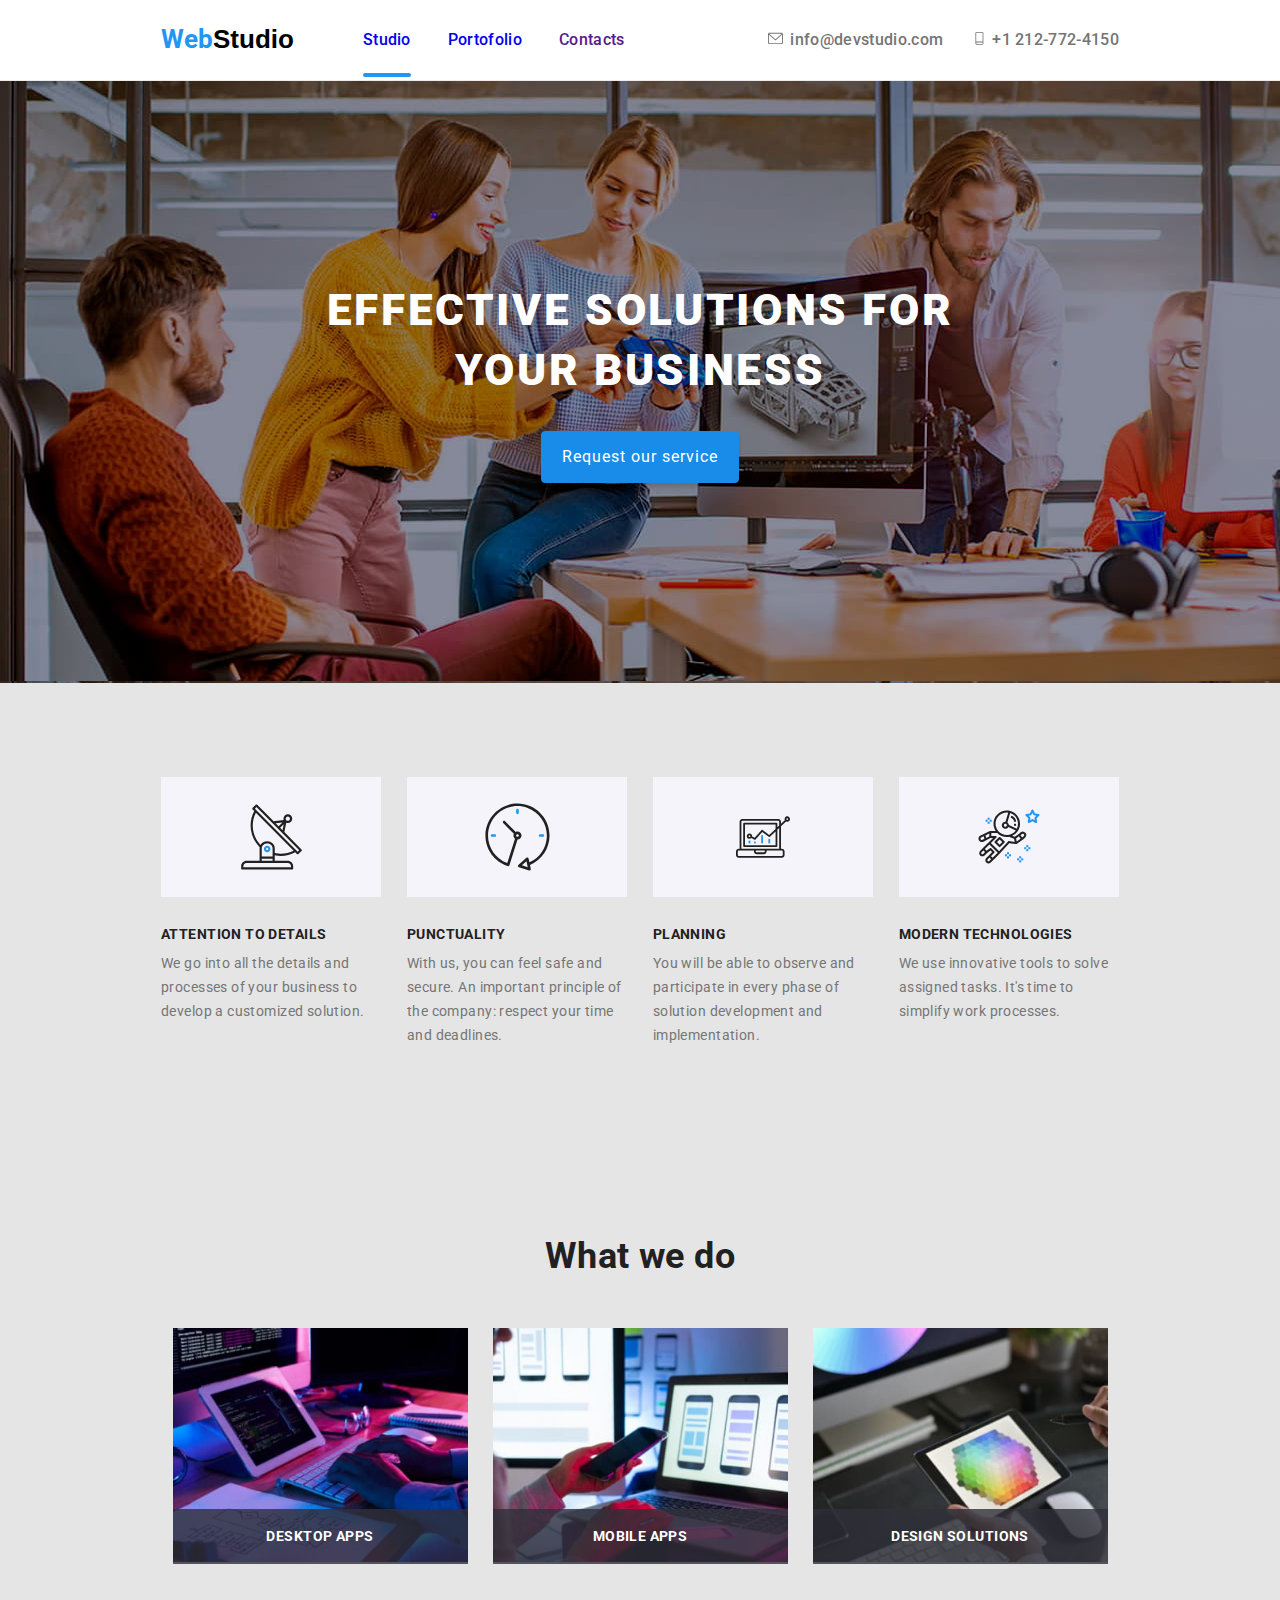
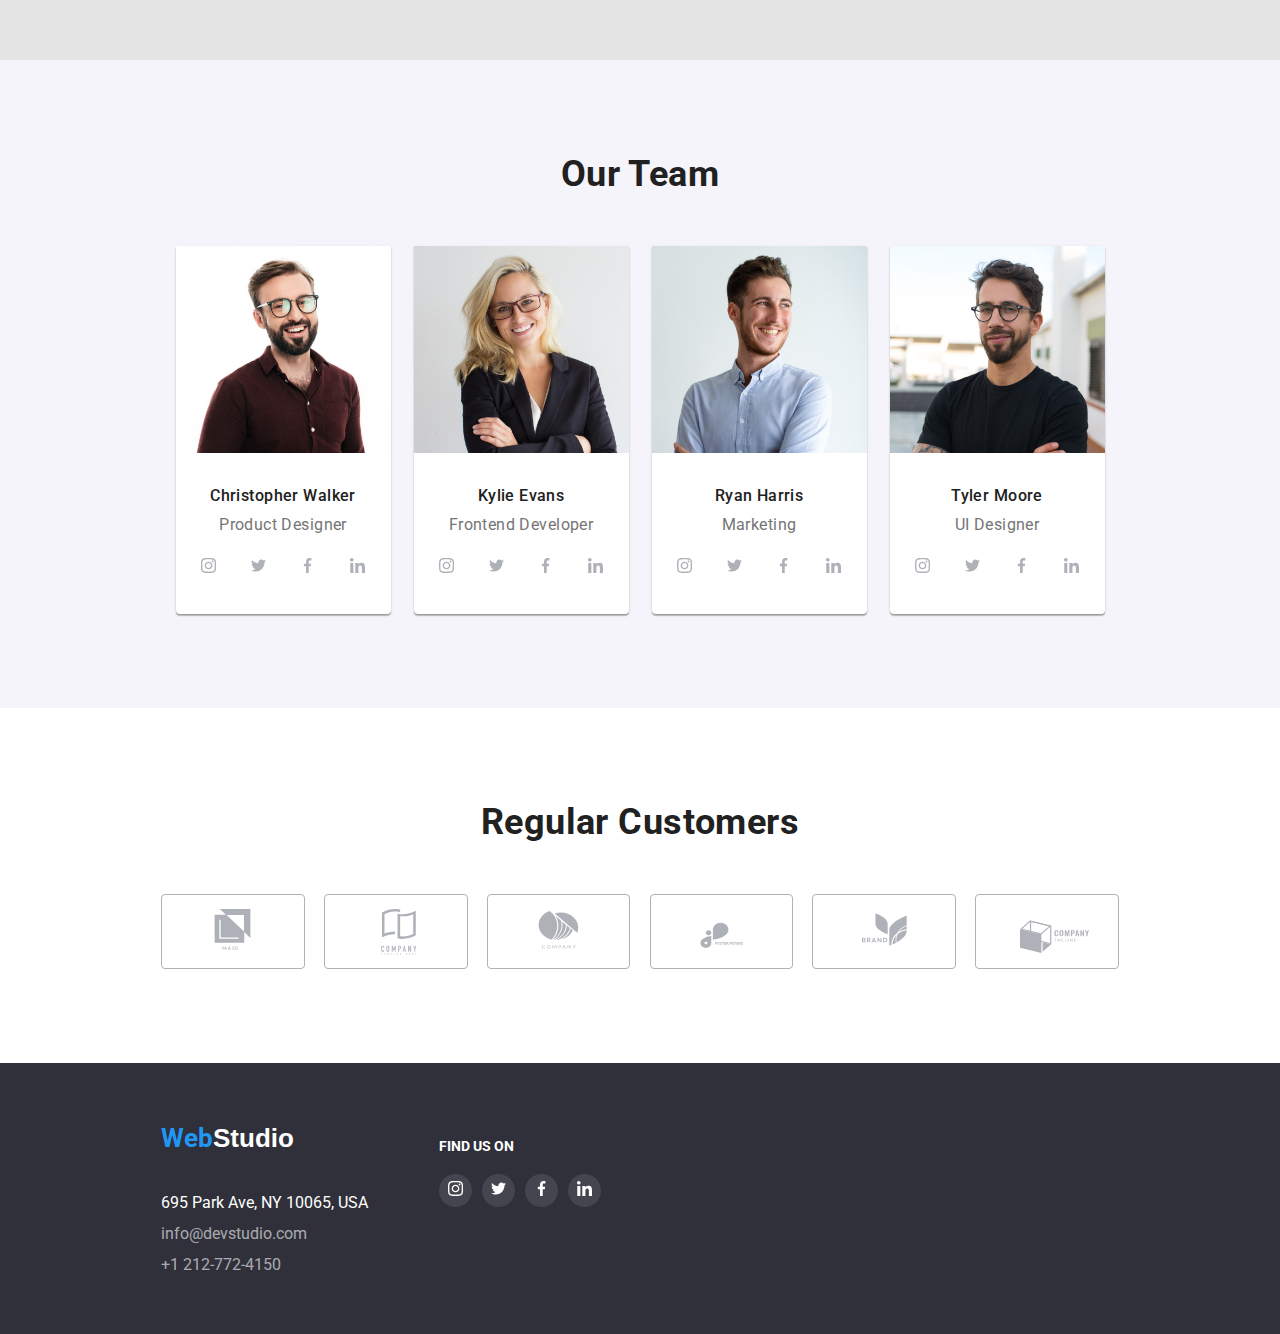
==== index.html @ 103708bf "add files" ====
<!DOCTYPE html>
<html lang="en">

<head>
  <meta charset="UTF-8" />
  <meta http-equiv="X-UA-Compatible" content="IE=edge" />
  <meta name="viewport" content="width=device-width, initial-scale=1.0" />
  <title>Homework</title>
  <link rel="stylesheet" href="node_modules/modern-normalize/modern-normalize.css" />
  <link rel="preconnect" href="https://fonts.googleapis.com" />
  <link rel="preconnect" href="https://fonts.gstatic.com" crossorigin />
  <link href="https://fonts.googleapis.com/css2?family=Roboto:wght@400;500;700;900&display=swap" rel="stylesheet" />
  <link rel="stylesheet" href="./css/style.css" />
</head>

<body>
  <div class="backdrop is-hidden" data-modal>
    <div class="modal">
      <a class="close-btn" data-modal-close>
        <div class="close-btn-container">
          <svg class="close-btn-icon" width="11px" height="11px">
            <use href="./images/icons.svg#close-btn"></use>
          </svg>
        </div>
      </a>
      <form action="" class="modal-form">
        <h3>Leave your information and we'll call you back</h3>
        <label class="modal-form-label">
          <svg class="modal-form-icon">
            <use href="./images/icons.svg#icon-person-form"></use>
          </svg>
          Name
          <input type="text" name="name">
        </label>
        <label class="modal-form-label">
          <svg class="modal-form-icon">
            <use href="./images/icons.svg#icon-phone-form"></use>
          </svg>
          Telephone
          <input type="tel" name="phone">
        </label>
        <label class="modal-form-label">
          <svg class="modal-form-icon">
            <use href="./images/icons.svg#icon-mail-form"></use>
          </svg>
          E-mail
          <input type="email" name="email">
        </label>
        <label class="modal-form-label">
          Comments
          <textarea name="comments" placeholder="Enter the text"></textarea>
        </label>
        <label class="modal-form-label checkbox-label">
          <input type="checkbox" name="terms-agree" class="checkbox-input">
          I agree with the letter and accept the <span> Terms and Conditions</span>
        </label>
        <button type="submit">Send</button>
      </form>
    </div>
  </div>
  <!-- -- --- header --- -- -->
  <header class="page-header">
    <div class="container">
      <a href="./index.html" class="logo-anchor undecorate-text"><span>Web</span>Studio</a>
      <nav>
        <ul class="nav-links unstyle-list">
          <li class="nav-links-item">
            <a href="./index.html" class="undecorate-text current-page-indicator">Studio</a>
          </li>
          <li class="nav-links-item">
            <a href="./portfolio.html" class="undecorate-text">Portofolio</a>
          </li>
          <li class="nav-links-item">
            <a href="" class="undecorate-text">Contacts</a>
          </li>
        </ul>
      </nav>
      <ul class="header-contact unstyle-list">
        <li>
          <a href="mailto:info@devstudio.com" class="mail undecorate-text">
            <svg class="header-icons" width="16px" height="14px">
              <use href="./images/icons.svg#icon-envelope-hover"></use>
            </svg>info@devstudio.com</a>
        </li>
        <li>
          <a href="tel:+12127724150" class="phone undecorate-text">
            <svg class="header-icons" width="12px" height="14px">
              <use href="./images/icons.svg#icon-smartphone"></use>
            </svg>+1 212-772-4150</a>
        </li>
      </ul>
    </div>
  </header>
  <!-- -- --- finish header --- -- -->
  <main>
    <section class="hero-section section">
      <div class="container">
        <h1 class="hero-title">
          EFFECTIVE SOLUTIONS FOR <br />
          YOUR BUSINESS
        </h1>
        <button type="button" class="hero-button" data-modal-open>Request our service</button>
      </div>
    </section>
    <!-- create section our characteristics -->
    <section class="characteristics section side-padding">
      <div class="container">
        <ul class="unstyle-list">
          <li class="description-card">
            <div class="description-image">
              <svg class="description-icons" width="65px" height="70px">
                <use href="./images/icons.svg#icon-antenna-1"></use>
              </svg>
            </div>
            <h4 class="description-title">ATTENTION TO DETAILS</h4>
            <p class="description-text">
              We go into all the details and processes of your business to
              develop a customized solution.
            </p>
          </li>
          <li class="description-card">
            <div class="description-image">
              <svg class="description-icons" width="67px" height="70px">
                <use href="./images/icons.svg#icon-clock-1"></use>
              </svg>
            </div>
            <h4 class="description-title">PUNCTUALITY</h4>
            <p class="description-text">
              With us, you can feel safe and secure. An important principle of
              the company: respect your time and deadlines.
            </p>
          </li>
          <li class="description-card">
            <div class="description-image">
              <svg class="description-icons" width="70px" height="54px">
                <use href="./images/icons.svg#icon-diagram-1"></use>
              </svg>
            </div>
            <h4 class="description-title">PLANNING</h4>
            <p class="description-text">
              You will be able to observe and participate in every phase of
              solution development and implementation.
            </p>
          </li>
          <li class="description-card">
            <div class="description-image">
              <svg class="description-icons" width="70px" height="61px">
                <use href="./images/icons.svg#icon-astronaut-1"></use>
              </svg>
            </div>
            <h4 class="description-title">MODERN TECHNOLOGIES</h4>
            <p class="description-text">
              We use innovative tools to solve assigned tasks. It's time to
              simplify work processes.
            </p>
          </li>
        </ul>
      </div>
    </section>
    <!-- create what we do section -->
    <section class="what-we-do section side-padding">
      <div class="container">
        <h2 class="section-title">What we do</h2>
        <ul class="presentation-image unstyle-list">
          <li class="what-we-do-card">
            <img class="what-we-do-image" src="./images/what-we-do-1.jpg" alt="first image with what we do"
              width="370" />
            <div class="what-we-do-text">
              <p>DESKTOP APPS</p>
            </div>
          </li>
          <li class="what-we-do-card">
            <img class="what-we-do-image" src="./images/what-we-do-2.jpg" alt="second image with what we do"
              width="370" />
            <div class="what-we-do-text">
              <p>Mobile APPS</p>
            </div>
          </li>
          <li class="what-we-do-card">
            <img class="what-we-do-image" src="./images/what-we-do-3.jpg" alt="third image with what we do"
              width="370" />
            <div class="what-we-do-text">
              <p>DESIGN SOLUTIONS</p>
            </div>
          </li>
        </ul>
      </div>
    </section>
    <!-- create our team section -->
    <section class="team-members section side-padding">
      <div class="container">
        <h2 class="section-title">Our Team</h2>
        <ul class="our-team unstyle-list">
          <li class="team-card">
            <img class="team-person-image" src="./images/team-img-1.jpg" alt="first team member image" width="270" />
            <h3 class="person-name">Christopher Walker</h3>
            <p class="person-job">Product Designer</p>
            <ul class="social-media unstyle-list">
              <li class="social-media-item">
                <a href="#" target="_blank">
                  <svg class="social-icons" width="15px" height="15px">
                    <use href="./images/icons.svg#icon-instagram-2"></use>
                  </svg>
                </a>
              </li>
              <li class="social-media-item">
                <a href="#" target="_blank">
                  <svg class="social-icons" width="15px" height="15px">
                    <use href="./images/icons.svg#icon-twitter-1"></use>
                  </svg>
                </a>
              </li>
              <li class="social-media-item">
                <a href="#" target="_blank">
                  <svg class="social-icons" width="15px" height="15px">
                    <use href="./images/icons.svg#icon-facebook-1"></use>
                  </svg>
                </a>
              </li>
              <li class="social-media-item">
                <a href="#" target="_blank">
                  <svg class="social-icons" width="15px" height="15px">
                    <use href="./images/icons.svg#icon-linkedin-1"></use>
                  </svg>
                </a>
              </li>
            </ul>
          </li>
          <li class="team-card">
            <img class="team-person-image" src="./images/team-img-2.jpg" alt="second team member image" width="270" />
            <h3 class="person-name">Kylie Evans</h3>
            <p class="person-job">Frontend Developer</p>
            <ul class="social-media unstyle-list">
              <li class="social-media-item">
                <a href="#" target="_blank">
                  <svg class="social-icons" width="15px" height="15px">
                    <use href="./images/icons.svg#icon-instagram-2"></use>
                  </svg>
                </a>
              </li>
              <li class="social-media-item">
                <a href="#" target="_blank">
                  <svg class="social-icons" width="15px" height="15px">
                    <use href="./images/icons.svg#icon-twitter-1"></use>
                  </svg>
                </a>
              </li>
              <li class="social-media-item">
                <a href="#" target="_blank">
                  <svg class="social-icons" width="15px" height="15px">
                    <use href="./images/icons.svg#icon-facebook-1"></use>
                  </svg>
                </a>
              </li>
              <li class="social-media-item">
                <a href="#" target="_blank">
                  <svg class="social-icons" width="15px" height="15px">
                    <use href="./images/icons.svg#icon-linkedin-1"></use>
                  </svg>
                </a>
              </li>
            </ul>
          </li>
          <li class="team-card">
            <img class="team-person-image" src="./images/team-img-3.jpg" alt="third team member image" width="270" />
            <h3 class="person-name">Ryan Harris</h3>
            <p class="person-job">Marketing</p>
            <ul class="social-media unstyle-list">
              <li class="social-media-item">
                <a href="#" target="_blank">
                  <svg class="social-icons" width="15px" height="15px">
                    <use href="./images/icons.svg#icon-instagram-2"></use>
                  </svg>
                </a>
              </li>
              <li class="social-media-item">
                <a href="#" target="_blank">
                  <svg class="social-icons" width="15px" height="15px">
                    <use href="./images/icons.svg#icon-twitter-1"></use>
                  </svg>
                </a>
              </li>
              <li class="social-media-item">
                <a href="#" target="_blank">
                  <svg class="social-icons" width="15px" height="15px">
                    <use href="./images/icons.svg#icon-facebook-1"></use>
                  </svg>
                </a>
              </li>
              <li class="social-media-item">
                <a href="#" target="_blank">
                  <svg class="social-icons" width="15px" height="15px">
                    <use href="./images/icons.svg#icon-linkedin-1"></use>
                  </svg>
                </a>
              </li>
            </ul>
          </li>
          <li class="team-card">
            <img class="team-person-image" src="./images/team-img-4.jpg" alt="last team member image" width="270" />
            <h3 class="person-name">Tyler Moore</h3>
            <p class="person-job">UI Designer</p>
            <ul class="social-media unstyle-list">
              <li class="social-media-item">
                <a href="#" target="_blank">
                  <svg class="social-icons" width="15px" height="15px">
                    <use href="./images/icons.svg#icon-instagram-2"></use>
                  </svg>
                </a>
              </li>
              <li class="social-media-item">
                <a href="#" target="_blank">
                  <svg class="social-icons" width="15px" height="15px">
                    <use href="./images/icons.svg#icon-twitter-1"></use>
                  </svg>
                </a>
              </li>
              <li class="social-media-item">
                <a href="#" target="_blank">
                  <svg class="social-icons" width="15px" height="15px">
                    <use href="./images/icons.svg#icon-facebook-1"></use>
                  </svg>
                </a>
              </li>
              <li class="social-media-item">
                <a href="#" target="_blank">
                  <svg class="social-icons" width="15px" height="15px">
                    <use href="./images/icons.svg#icon-linkedin-1"></use>
                  </svg>
                </a>
              </li>
            </ul>
          </li>
        </ul>
      </div>
    </section>
    <!-- --- Regular Customers section --- -->
    <section class="regular-customers section side-padding">
      <div class="container">
        <h2 class="section-title">Regular Customers</h2>
        <ul class="regular-customors-icons unstyle-list">
          <li class="customor-icon-container">
            <a href="#" target="_blank">
              <svg class="customor-icon" width="41px" height="47px">
                <use href="./images/icons.svg#icon-grouplogo1"></use>
              </svg>
            </a>
          </li>
          <li class="customor-icon-container">
            <a href="#" target="_blank">
              <svg class="customor-icon" width="40px" height="52px">
                <use href="./images/icons.svg#icon-grouplogo2"></use>
              </svg>
            </a>
          </li>
          <li class="customor-icon-container">
            <a href="#" target="_blank">
              <svg class="customor-icon" width="43px" height="41px">
                <use href="./images/icons.svg#icon-grouplogo3"></use>
              </svg>
            </a>
          </li>
          <li class="customor-icon-container">
            <a href="#" target="_blank">
              <svg class="customor-icon" width="84px" height="41px">
                <use href="./images/icons.svg#icon-grouplogo4"></use>
              </svg>
            </a>
          </li>
          <li class="customor-icon-container">
            <a href="#" target="_blank">
              <svg class="customor-icon" width="63px" height="45px">
                <use href="./images/icons.svg#icon-grouplogo5"></use>
              </svg>
            </a>
          </li>
          <li class="customor-icon-container">
            <a href="#" target="_blank">
              <svg class="customor-icon" width="94px" height="54px">
                <use href="./images/icons.svg#icon-grouplogo6"></use>
              </svg>
            </a>
          </li>
        </ul>
      </div>
    </section>
  </main>
  <!-- creating footer -->
  <footer class="page-footer side-padding">
    <div class="container">
      <div class="footer-address">
        <a href="./index.html" class="logo-anchor undecorate-text footer-logo"><span>Web</span>Studio</a>
        <address class="footer-address">
          695 Park Ave, NY 10065, USA <br />
          <a href="mailto:info@devstudio.com" class="footer-mail undecorate-text">info@devstudio.com</a>
          <a href="tel:+12127724150" class="footer-phone undecorate-text">+1 212-772-4150</a>
        </address>
      </div>
      <div class="footer-social-icons">
        <h4>Find us on</h4>
        <ul class="social-media unstyle-list">
          <li class="social-media-item">
            <a href="#" target="_blank">
              <svg class="social-icons" width="15px" height="15px">
                <use href="./images/icons.svg#icon-instagram-2"></use>
              </svg>
            </a>
          </li>
          <li class="social-media-item">
            <a href="#" target="_blank">
              <svg class="social-icons" width="15px" height="15px">
                <use href="./images/icons.svg#icon-twitter-1"></use>
              </svg>
            </a>
          </li>
          <li class="social-media-item">
            <a href="#" target="_blank">
              <svg class="social-icons" width="15px" height="15px">
                <use href="./images/icons.svg#icon-facebook-1"></use>
              </svg>
            </a>
          </li>
          <li class="social-media-item">
            <a href="#" target="_blank">
              <svg class="social-icons" width="15px" height="15px">
                <use href="./images/icons.svg#icon-linkedin-1"></use>
              </svg>
            </a>
          </li>
        </ul>
      </div>
    </div>
  </footer>
  <script src="./js/modal.js"></script>
</body>

</html>
---- css/style.css ----
:root {
    --logo-and-hover-color: #2196F3;
    --button-color: #188CE8;
    --white-color: #ffffff;
    --links-color: #212121;
    --text-color: #757575;
    --hero-bg: #2F303A;
    --what-we-do-bg: #E5E5E5;
    --our-team-bg: #F5F4FA;
    --social-media-bottons: #AFB1B8;
    /* transitions */
    --transition-timing: cubic-bezier(0.4, 0, 0.2, 1);
    --transition-duration: 250ms;
}

*,
::after,
::before {
    margin: 0;
    padding: 0;
    box-sizing: border-box;
    font-family: 'Roboto', sans-serif;
}

main {
    font-size: 14px;
    color: var(--text-color);
    letter-spacing: 0.03em;
    line-height: 1.14;
}

.container {
    max-width: 1200px;
    margin: 0 auto;
    display: flex;
}

.section {
    padding: 94px 0;
}

a,
button {
    transition-property: color, background-color, border, fill;
    transition-timing-function: var(--transition-timing);
    transition-duration: var(--transition-duration);
}

.side-padding {
    padding-left: 161px;
    padding-right: 161px;
}

/* header style */
.page-header {
    background-color: var(--white-color);
    padding: 24px 161px 25px 161px;
    /* am calculat dimensiunile ca sa corespunda pt width de 1200px 
    in loc de 1600 cat este in figma */
    border-bottom: 1px solid #ECECEC;
}

.page-header .container {
    align-items: center;
}

.logo-anchor {
    font-family: 'Raleway', sans-serif;
    font-size: 26px;
    line-height: 1.19;
    color: #000000;
    font-weight: 700;
    margin-right: 69px;
}

.logo-anchor span {
    color: var(--logo-and-hover-color);
}

.nav-links {
    letter-spacing: 0.02em;
    color: var(--links-color);
    font-weight: 500;
    display: flex;
    gap: 37px;
}

.header-contact {
    margin-left: auto;
    display: flex;
    gap: 30px;
}

.mail,
.phone {
    letter-spacing: 0.02em;
    color: var(--links-color);
    font-weight: 500;
    color: var(--text-color);
}

.header-icons {
    fill: currentColor;
    margin-right: 7px;
}

.logo-anchor:hover,
.logo-anchor:focus {
    color: var(--logo-and-hover-color);
}

.nav-links a:hover,
.nav-links a:focus {
    color: var(--logo-and-hover-color);
}

.mail:hover,
.mail:focus {
    color: var(--logo-and-hover-color);
}

.phone:hover,
.phone:focus {
    color: var(--logo-and-hover-color);
}

.undecorate-text {
    text-decoration: none;
}

.unstyle-list {
    list-style-type: none;
}

.nav-links-item {
    position: relative;
}

.current-page-indicator::after {
    content: "";
    width: 100%;
    height: 4px;
    border-radius: 2px;
    position: absolute;
    left: 0;
    bottom: -28px;
    background-color: var(--logo-and-hover-color);
}

/*  ---- style for modal ---- */

.backdrop {
    position: fixed;
    height: 100vh;
    width: 100vw;
    background: rgba(0, 0, 0, 0.2);
    z-index: 99;
    display: flex;
    align-items: center;
    justify-content: center;
    transition: opacity var(--transition-duration) var(--transition-timing),
        transform 750ms var(--transition-timing);
}

.modal {
    width: 400px;
    height: 450px;
    background-color: var(--white-color);
    position: relative;
    box-shadow: 0px 1px 3px rgba(0, 0, 0, 0.12), 0px 1px 1px rgba(0, 0, 0, 0.14), 0px 2px 1px rgba(0, 0, 0, 0.2);
    border-radius: 4px;
}

.modal p {
    padding: 50px;
}

.is-hidden {
    visibility: hidden;
    opacity: 0;
    pointer-events: none;
    transform: scale(0.1);

}

.close-btn {
    color: #000000;
}

.close-btn-container {
    color: inherit;
    width: 30px;
    height: 30px;
    border: 1px solid rgba(0, 0, 0, 0.1);
    border-radius: 50%;
    padding: 9px;
    display: flex;
    align-items: center;
    justify-content: center;
    position: absolute;
    right: 8px;
    top: 8px;
}

.close-btn-icon {
    fill: currentColor;
}

.close-btn:hover,
.close-btn:focus {
    color: var(--logo-and-hover-color);
}

.modal-form {
    padding: 30px;
    display: flex;
    flex-direction: column;
}

.modal-form h3 {
    text-align: center;
    font-size: 15px;
    line-height: 23px;
    font-weight: 700;
    color: var(--links-color);
}

.modal-form-icon {
    width: 12px;
    height: 12px;
    position: absolute;
    top: 55%;
    left: 10px;
}

.modal-form-label:hover .modal-form-icon,
.modal-form-label:focus .modal-form-icon {
    fill: var(--logo-and-hover-color);
}
input:focus .modal-form-icon {
    fill: var(--logo-and-hover-color);

}

.modal-form-label {
    display: flex;
    flex-direction: column;
    color: var(--text-color);
    gap: 4px;
    position: relative;
    flex-basis: 100%;
    font-size: 10px;
    margin-top: 10px;
}

.modal-form-label input {
    height: 30px;
    border: 1px solid rgba(33, 33, 33, 0.2);
    border-radius: 4px;
    padding-left: 26px;
}

.modal-form-label input:hover,
.modal-form-label input:focus {
    cursor: pointer;
    border: none;
    outline: 1px solid var(--logo-and-hover-color);
}

.modal-form-label textarea:hover,
.modal-form-label textarea:focus {
    outline: 1px solid var(--logo-and-hover-color);

}

.modal-form-label textarea {
    width: 100%;
    height: 90px;
    resize: none;
    border: 1px solid rgba(33, 33, 33, 0.2);
    border-radius: 4px;
    font-size: 11px;
    padding: 9px 10px;
}

.modal-form-label textarea::placeholder {
    font-size: 11px;
    color: rgba(117, 117, 117, 0.5);
}

.checkbox-input {
    width: 12px;
}

.checkbox-label:hover .checkbox-input,
.checkbox-label:focus .checkbox-input{
    outline: none;
    
}

.checkbox-label {
    flex-direction: row;
    align-items: center;
    justify-content: center;
}

.checkbox-label span {
    color: var(--logo-and-hover-color);
    text-decoration: underline;
}

.checkbox-label span:hover {
    cursor: pointer;
}

.modal-form button {
    background-color: var(--button-color);
    box-shadow: 0px 4px 4px rgba(0, 0, 0, 0.15);
    border-radius: 4px;
    font-size: 12px;
    padding: 8px 50px;
    margin-top: 18px;
    border: 1px solid var(--button-color);
    width: fit-content;
    align-self: center;
    color: var(--white-color);
}

.modal-form button:hover,
.modal-form button:focus {
    cursor: pointer;
    background-color: var(--logo-and-hover-color)
}

/* ---- hero style ----- */

.hero-section {
    background-color: var(--hero-bg);
    padding: 200px 0;
    text-align: center;
    background-image: url("../images/hero-img-bg.jpg");
}

.hero-section .container {
    flex-direction: column;
    align-items: center;
    gap: 30px;
}

.hero-title {
    color: var(--white-color);
    font-size: 44px;
    line-height: 1.36;
    letter-spacing: 0.06em;
    font-weight: 900;
}

.hero-button {
    background-color: var(--button-color);
    color: var(--white-color);
    font-size: 16px;
    line-height: 1.87;
    letter-spacing: 0.06em;
    padding: 10px 20px;
    width: fit-content;
    border: 1px solid var(--button-color);
    border-radius: 4px;
    box-shadow: 0px 4px 4px rgba(0, 0, 0, 0.15);
}

.hero-button:hover,
.hero-button:focus {
    cursor: pointer;
    background-color: var(--logo-and-hover-color);
}

/* ----- our characteristics style ------- */

.characteristics,
.what-we-do {
    background-color: var(--what-we-do-bg);
}

.characteristics ul {
    display: flex;
    justify-content: space-between;
}

.description-card {
    width: 23%;
}

.description-image {
    display: flex;
    height: 120px;
    margin-bottom: 30px;
    background-color: var(--our-team-bg);
    justify-content: center;
    align-items: center;
}

.description-title {
    font-weight: 700;
    color: var(--links-color);
}

.description-text {
    line-height: 1.71;
    margin-top: 10px;
}

/* ----- what we do style ------- */

.section-title {
    font-weight: 700;
    font-size: 36px;
    line-height: 1.16;
    margin: auto;
    color: var(--links-color);
}

.what-we-do .container {
    flex-direction: column;
    align-items: center;
    gap: 50px;
}

.presentation-image {
    display: flex;
    gap: 25px;
}

.what-we-do-image {
    width: 295px;
}

.what-we-do-card {
    position: relative;
}

.what-we-do-text {
    text-transform: uppercase;
    font-weight: 700;
    color: var(--white-color);
    background: rgba(47, 48, 58, 0.8);
    width: 100%;
    height: 55px;
    display: flex;
    align-items: center;
    justify-content: center;
    position: absolute;
    bottom: 2px;
}

/* ------ our team section style ------ */

.team-members {
    background-color: var(--our-team-bg);
}

.team-members .container {
    flex-direction: column;
    gap: 50px;
    align-items: center;
}

.team-card {
    background-color: var(--white-color);
    text-align: center;
    box-shadow: 0px 1px 3px rgba(0, 0, 0, 0.12),
        0px 1px 1px rgba(0, 0, 0, 0.14),
        0px 2px 1px rgba(0, 0, 0, 0.2);
    border-radius: 0px 0px 4px 4px;
}

.our-team {
    display: flex;
    gap: 23px;
}

.team-person-image {
    width: 215px;
    margin-bottom: 30px;
}

.person-name {
    font-weight: 500;
    font-size: 16px;
    line-height: 1.18;
    color: var(--links-color);
    margin-bottom: 10px;
}

.person-job {
    font-size: 16px;
    line-height: 1.18;
    padding-bottom: 16px;
}

.social-media {
    display: flex;
    align-items: center;
    justify-content: space-evenly;
    padding-bottom: 30px;
}

.social-media-item {
    width: 33px;
    height: 33px;
    border-radius: 50%;
    display: flex;
    align-items: center;
    justify-content: center;
    color: var(--social-media-bottons);
}

.social-media-item:hover,
.social-media-item:focus {
    background-color: var(--logo-and-hover-color);
    color: var(--white-color);
}

.social-media-item a {
    color: currentColor;
    padding: 9;
}

.social-icons {
    fill: currentColor;
}

/* --- Regular Customers section --- */

.regular-customers .container {
    display: flex;
    flex-direction: column;
    align-items: center;
}

.regular-customors-icons {
    display: flex;
    width: 100%;
    justify-content: space-between;
    padding-top: 50px;
}

.customor-icon-container {
    border: 1px solid var(--social-media-bottons);
    border-radius: 4px;
    height: 75px;
    width: 15%;
    display: flex;
    align-items: center;
    justify-content: center;
    color: var(--social-media-bottons);
}

.customor-icon-container:hover,
.customor-icon-container:active {
    color: var(--logo-and-hover-color);
    border: 1px solid var(--logo-and-hover-color);
}

.customor-icon-container a {
    color: currentColor;
}

.customor-icon {
    fill: currentColor;
}

/* ----- footer style ------ */

.page-footer {
    background-color: var(--hero-bg);
    padding-top: 60px;
    padding-bottom: 60px;
}

.page-footer .container {
    gap: 71px;
}

.footer-social-icons {
    padding-top: 15px;
}

.footer-social-icons .social-media-item {
    background: rgba(255, 255, 255, 0.1);
    margin-right: 10px;
}

.footer-social-icons .social-media-item:hover,
.footer-social-icons .social-media-item:focus {
    background-color: var(--logo-and-hover-color);
}

.footer-social-icons .social-icons {
    fill: var(--white-color);
}

.footer-social-icons h4 {
    color: var(--white-color);
    font-weight: 700;
    line-height: 16.41px;
    font-size: 14px;
    text-transform: uppercase;
    padding-bottom: 20px;
}

.footer-address {
    color: var(--white-color);
    font-style: normal;
    display: flex;
    flex-direction: column;
    gap: 12px;
}

.footer-mail,
.footer-phone {
    color: rgba(255, 255, 255, 0.6);
}

.footer-logo {
    color: var(--white-color);
    margin-bottom: 28px;
}

.footer-mail:hover,
.footer-mail:focus,
.footer-phone:hover,
.footer-phone:focus {
    color: var(--logo-and-hover-color);
}

/*    ------- portofolio style --------- */
/* styling filter buttons */

.portofolio-page {
    background: var(--what-we-do-bg);
}

.portofolio-page .container {
    flex-direction: column;
    gap: 50px;
}

.filter {
    display: flex;
    gap: 8px;
    margin: auto;
}

.filter-item {
    color: var(--links-color);
    font-weight: 500;
    font-size: 16px;
    line-height: 1.62;
    background-color: #F5F4FA;
    border: none;
    padding: 6px 22px;
}

.filter-item:hover,
.filter-item:focus {
    background-color: var(--logo-and-hover-color);
    color: var(--white-color);
    cursor: pointer;
}

/* cards style */

.portofolio {
    display: flex;
    flex-wrap: wrap;
    gap: 22px;
}

.portofolio-card {
    background-color: var(--white-color);
    border: 1px solid #EEEEEE;
    width: 280px;
}

.portofolio-card:hover,
.portofolio-card:focus {
    box-shadow: 0px 1px 1px rgba(0, 0, 0, 0.12),
        0px 4px 4px rgba(0, 0, 0, 0.06),
        1px 4px 6px rgba(0, 0, 0, 0.16);
}

.portofolio-card-image {
    width: 100%;
    position: relative;
    overflow: hidden;
}

.portofolio-card-image img {
    width: 100%;
    vertical-align: bottom;
}

.overlay-container {
    width: 100%;
    height: 100%;
    position: absolute;
    bottom: 0;
    background-color: var(--logo-and-hover-color);
    transform: translateY(100%);
    transition: transform var(--transition-duration) var(--transition-timing);
    background: rgba(33, 150, 243, 0.9)
}

.overlay-container p {
    color: var(--white-color);
    padding: 55px 20px;
}

.portofolio-card:hover .overlay-container {
    transform: translateY(0);
}

.card-text {
    border: 1px solid #EEEEEE;
    border-top: none;
    padding: 20px 24px;
}

.portofolio-card-name {
    color: var(--links-color);
    font-weight: 700;
    font-size: 14px;
    line-height: 2;
    margin-bottom: 4px;
}

.portofolio-card-description {
    font-size: 12px;
    line-height: 1.87;
}

@media screen and (max-width: 600px) {
    main {
        font-size: 12px;
        letter-spacing: 0.02em;
        line-height: 1;
    }

    .section {
        padding: 50px 0;
    }


    .side-padding {
        padding-left: 20px;
        padding-right: 20px;
    }

    .page-header {
        padding: 10px 20px 10px 20px;
    }

    .page-header .container {
        flex-direction: column;
        gap: 10px;
    }

    .logo-anchor {
        font-size: 20px;
    }

    .current-page-indicator::after {
        bottom: -5px;
    }

    .header-contact {
        flex-direction: column;
        margin: auto;
        padding: 20px;
        gap: 15px;
    }

    .hero-title {
        font-size: 28px;
        line-height: 1.2;
        letter-spacing: 0.04em;
    }

    .hero-button {
        font-size: 14px;
    }

    .modal {
        width: 80%;
        height: 60%;
    }

    .characteristics ul {
        flex-direction: column;
        gap: 22px;
    }

    .description-card {
        width: 90%;
        margin: auto;
    }

    .presentation-image {
        flex-direction: column;
    }

    .our-team {
        flex-wrap: wrap;
    }

    .team-card {
        margin: auto;
    }

    .regular-customers h2 {
        text-align: center;
    }

    .regular-customors-icons {
        flex-wrap: wrap;
    }

    .customor-icon-container {
        width: 30%;
        margin-bottom: 15px;
    }

    .page-footer .container {
        flex-direction: column;
        gap: 20px;
    }

    /* --- portofolio --- */

    .filter {
        flex-wrap: wrap;
    }
}
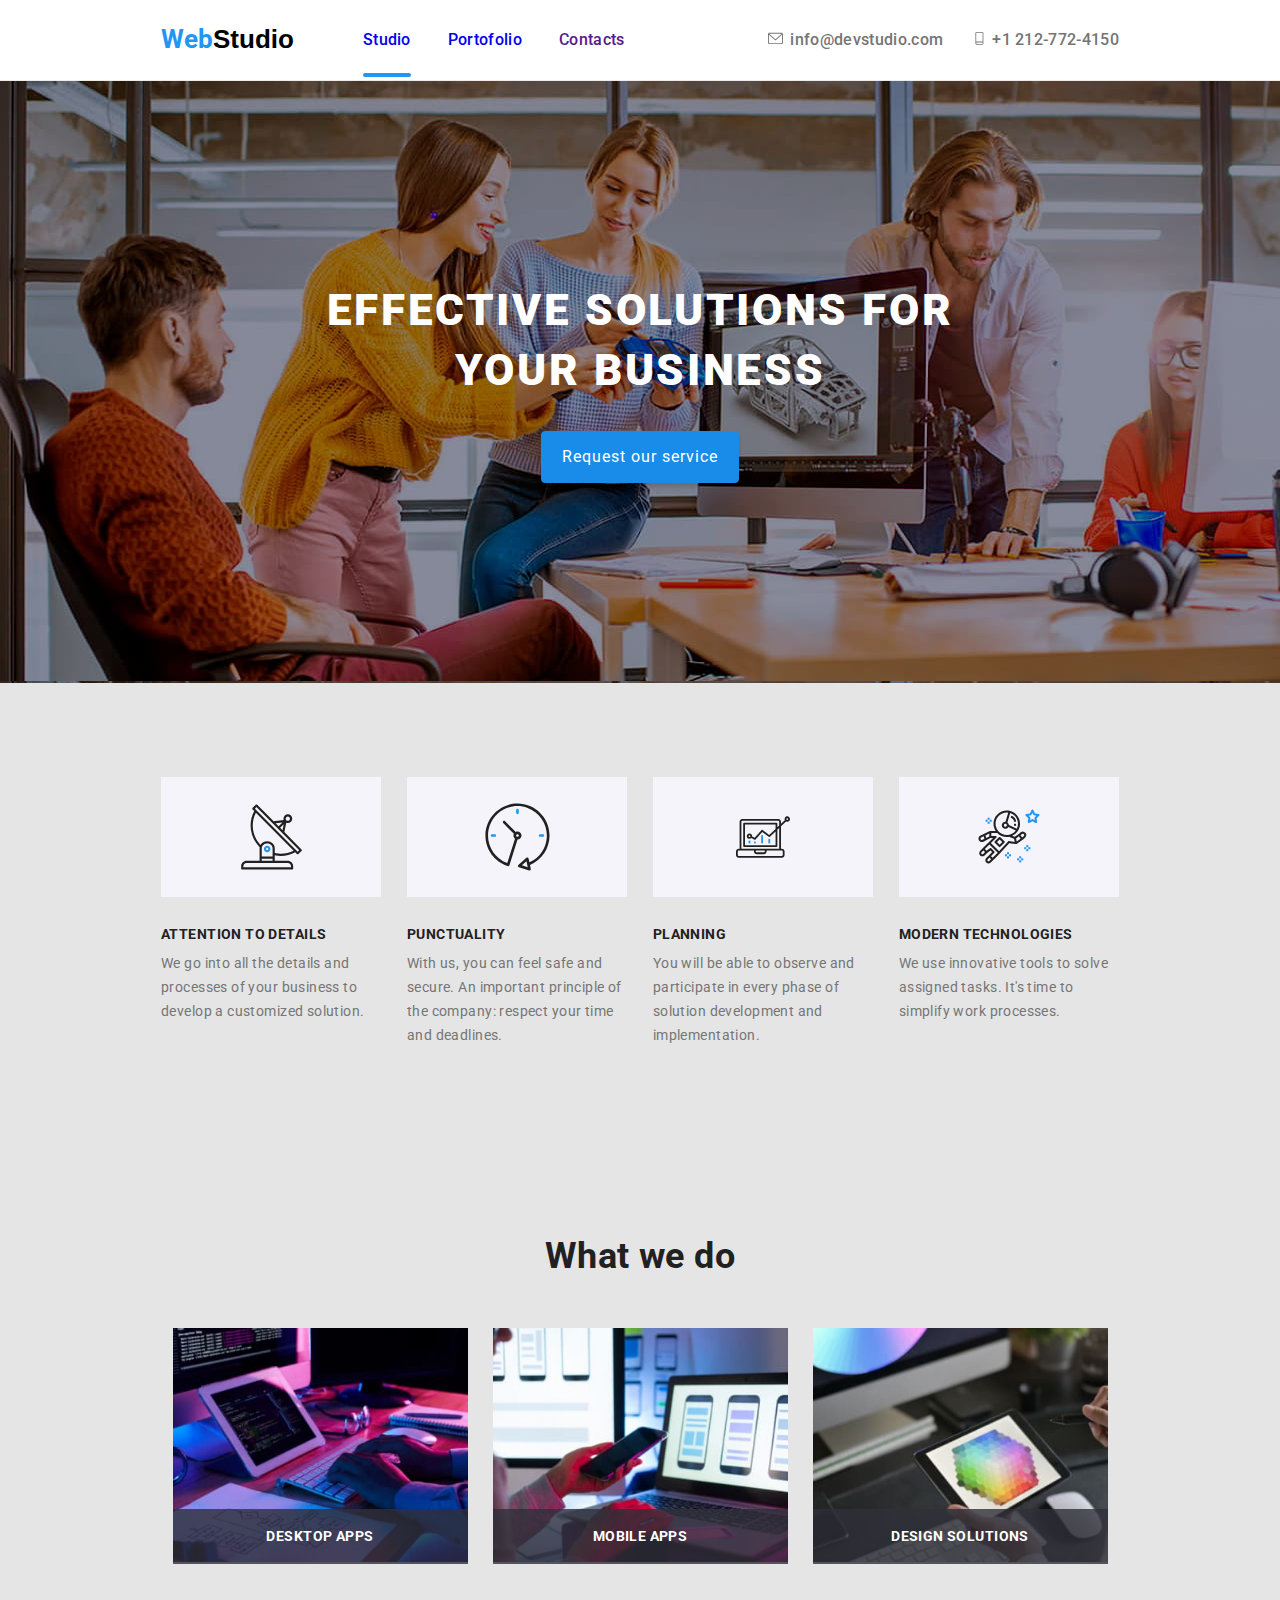
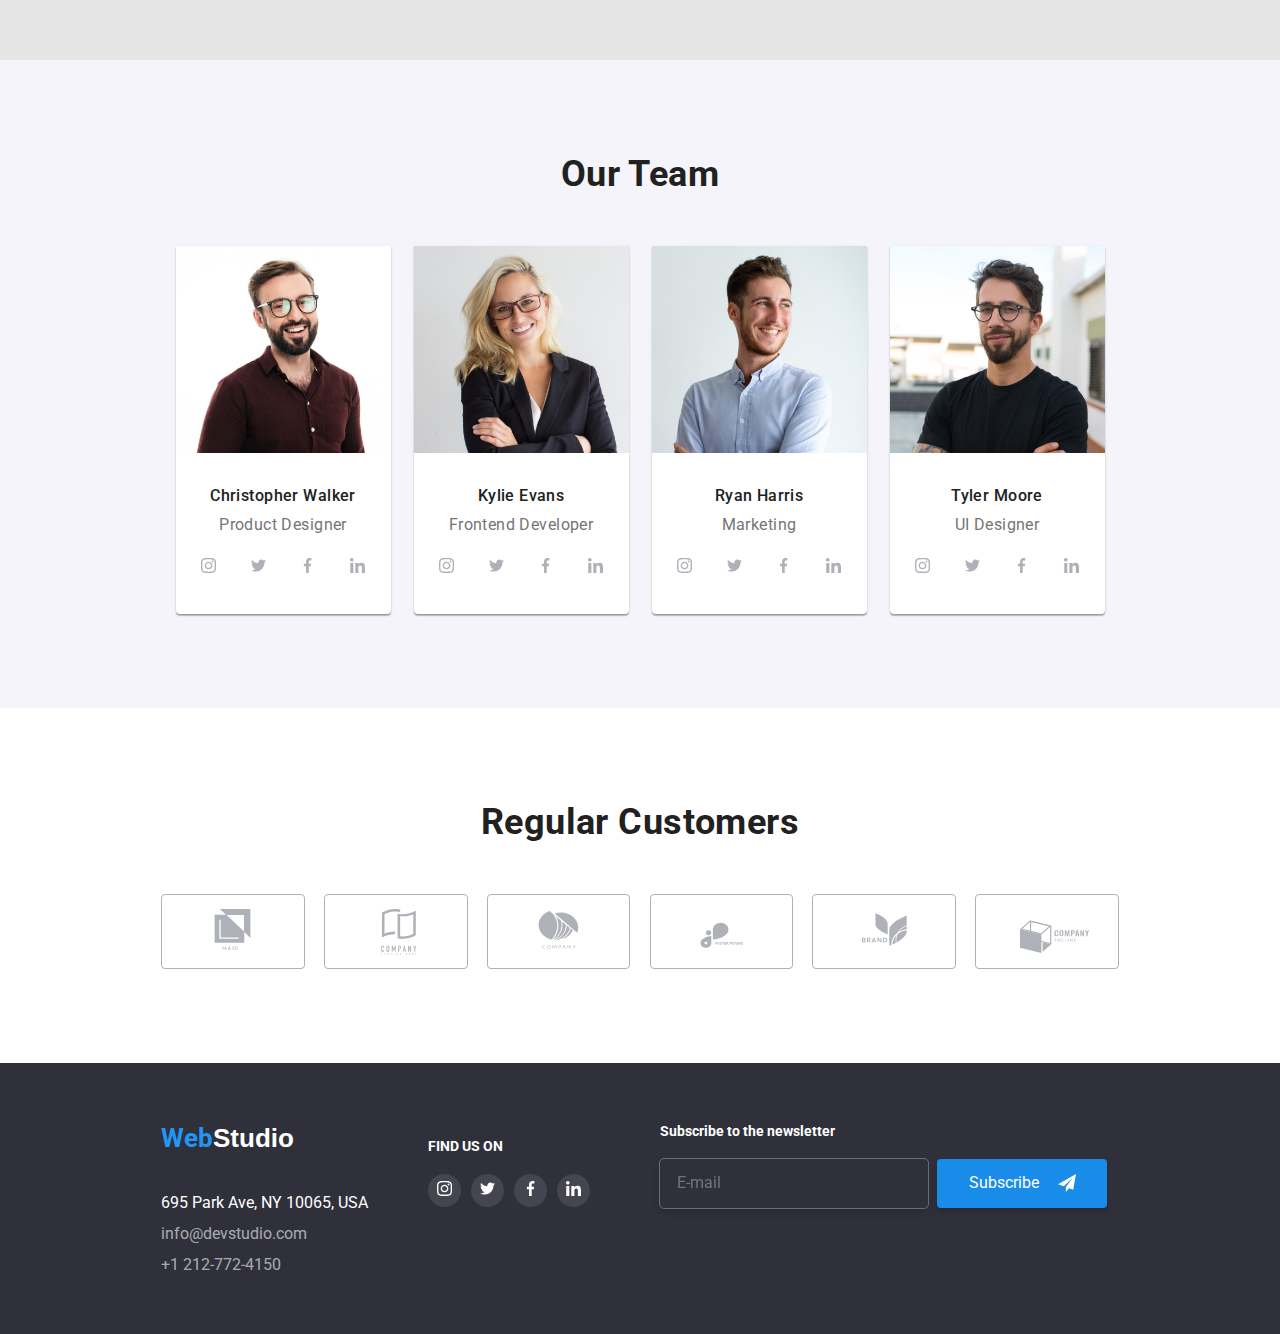
==== commit 3a1fdad7: "commit" ====
--- a/index.html
+++ b/index.html
@@ -429,6 +429,19 @@
           </li>
         </ul>
       </div>
+      <div class="footer-form">
+        <h4 class="footer-form-title">Subscribe to the newsletter</h4>
+        <form action="">
+          <label class="email-label">
+            <input type="email" name="footer-email" placeholder="E-mail">
+            <button type="submit" class="footer-submit-form">Subscribe
+              <svg class="footer-send-icon">
+                <use href="./images/icons.svg#icon-icon-send"></use>
+              </svg>
+            </button>
+          </label>
+        </form>
+      </div>
     </div>
   </footer>
   <script src="./js/modal.js"></script>
--- a/css/style.css
+++ b/css/style.css
@@ -231,15 +231,16 @@
     position: absolute;
     top: 55%;
     left: 10px;
+    fill: currentColor;
 }
 
 .modal-form-label:hover .modal-form-icon,
 .modal-form-label:focus .modal-form-icon {
     fill: var(--logo-and-hover-color);
 }
-input:focus .modal-form-icon {
+
+label:focus-within svg {
     fill: var(--logo-and-hover-color);
-
 }
 
 .modal-form-label {
@@ -288,14 +289,9 @@
     color: rgba(117, 117, 117, 0.5);
 }
 
-.checkbox-input {
-    width: 12px;
-}
-
 .checkbox-label:hover .checkbox-input,
 .checkbox-label:focus .checkbox-input{
-    outline: none;
-    
+    outline: none;    
 }
 
 .checkbox-label {
@@ -578,7 +574,7 @@
 }
 
 .page-footer .container {
-    gap: 71px;
+    gap: 60px;
 }
 
 .footer-social-icons {
@@ -632,6 +628,70 @@
 .footer-phone:focus {
     color: var(--logo-and-hover-color);
 }
+
+.footer-form {
+    flex-grow: 1;
+}
+
+.footer-form h4 {
+    font-size: 14px;
+    color: var(--white-color);
+}
+
+.footer-submit-form {
+    color: var(--white-color);
+    font-size: 16px;
+    line-height: 1.87;
+    background-color: var(--button-color);
+    box-shadow: 0px 4px 4px rgba(0, 0, 0, 0.15);
+    border: 1px solid transparent;
+    border-radius: 4px;
+    min-width: 170px;
+    min-height: 38px;
+    display: flex;
+    align-items: center;
+    justify-content: center;
+}
+
+.email-label {
+    display: inline-flex;
+    gap: 9px;
+    margin-top: 20px;
+}
+
+.email-label input{
+    min-width: 268px;
+    outline: 1px solid rgba(255, 255, 255, 0.3);
+    filter: drop-shadow(0px 4px 4px rgba(0, 0, 0, 0.15));
+    border-radius: 4px;
+    border-color: transparent;
+    background-color: var(--hero-bg);
+    color: var(--white-color);
+    padding: 15px;
+}
+
+.email-label input::placeholder {
+    font-size: 16px;    
+}
+
+.email-label input:hover,
+.email-label input:focus {
+    border-color: var(--button-color);
+}
+
+.footer-submit-form:hover,
+.footer-submit-form:focus {
+    background-color: var(--logo-and-hover-color);
+    cursor: pointer;
+}
+
+.footer-send-icon {
+    height: 18px;
+    width: 18px;
+    fill: currentColor;
+    margin-left: 19px;
+}
+
 
 /*    ------- portofolio style --------- */
 /* styling filter buttons */
@@ -679,7 +739,7 @@
 .portofolio-card {
     background-color: var(--white-color);
     border: 1px solid #EEEEEE;
-    width: 280px;
+    flex: 1 0 280px;
 }
 
 .portofolio-card:hover,
